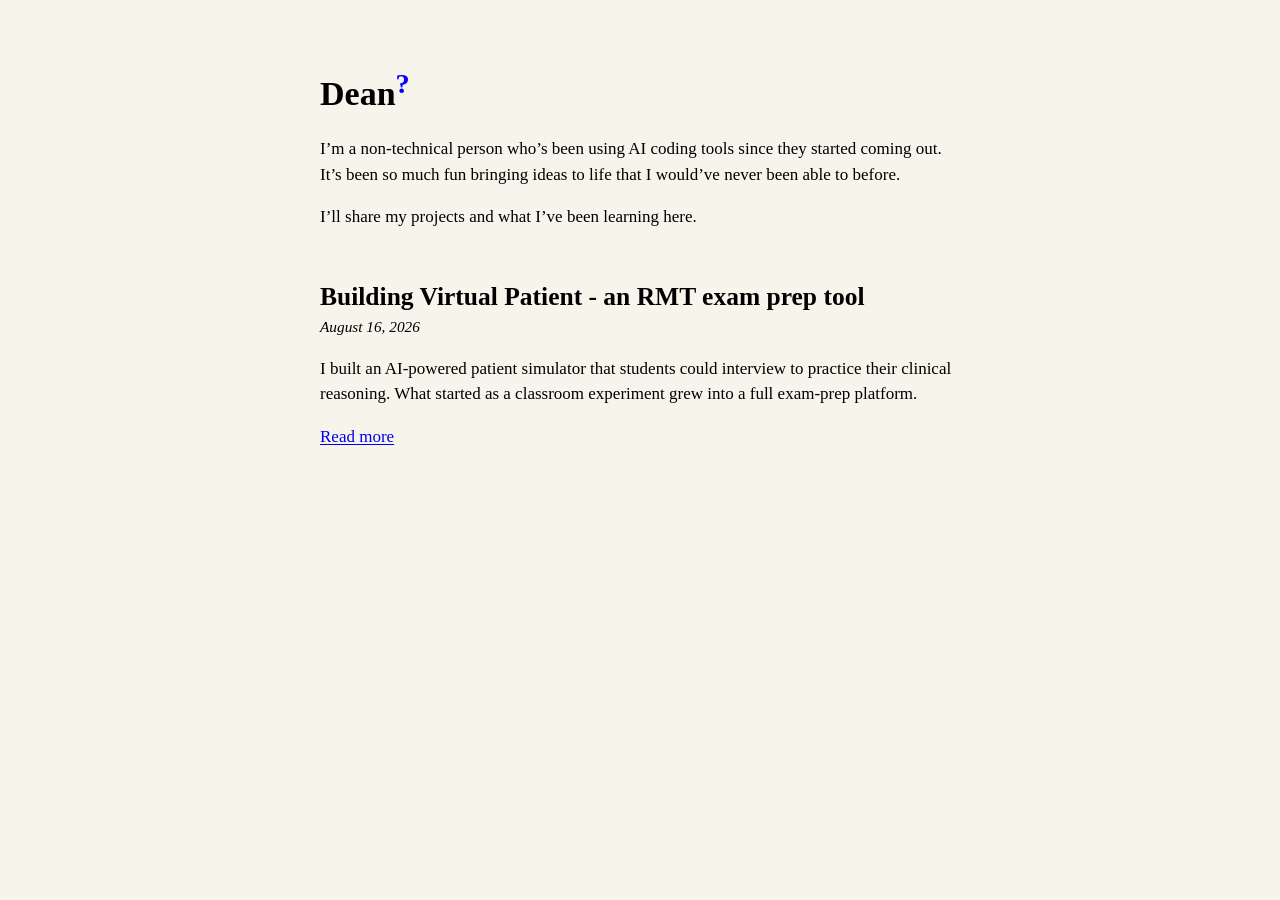
==== index.html @ 387c5a28 "Clean up static site artifacts" ====
<!DOCTYPE html>
<html lang="en">
<head>
  <meta charset="utf-8">
  <meta name="viewport" content="width=device-width, initial-scale=1">
  <title>Dean</title>
  <meta name="description" content="Projects and notes from an independent builder working with AI.">
  <link rel="stylesheet" href="style.css">
</head>
<body>
  <main>
    <h1 class="site-title">Dean<a href="about/" aria-label="About Dean" title="find out more about me"><sup>?</sup></a></h1>

    <p>I’m a non-technical person who’s been using AI coding tools since they
    started coming out. It’s been so much fun bringing ideas to life that I
    would’ve never been able to before.</p>
    <p>I’ll share my projects and what I’ve been learning here.</p>

    <article class="featured-post">
      <h2>Building Virtual Patient - an RMT exam prep tool</h2>
      <p class="publication-date"><time datetime="2026-08-16">August 16, 2026</time></p>
      <p>I built an AI-powered patient simulator that students could interview
      to practice their clinical reasoning. What started as a classroom
      experiment grew into a full exam-prep platform.</p>
      <p><a href="writing/building-virtual-patient/">Read more</a></p>
    </article>
  </main>
</body>
</html>
---- style.css ----
body {
  background: #f7f4ec;
}

main {
  max-width: 40rem;
  margin: auto;
  padding-block: 2rem;
  padding-inline: 1rem;
  font-size: 17px;
  line-height: 1.5;
}

a {
  text-underline-offset: 0.12em;
}

a:hover {
  color: #00008b;
}

a:focus-visible {
  outline: 2px solid #00008b;
  outline-offset: 2px;
}

.site-title {
  margin-bottom: 0;
}

.back-link {
  font-size: 0.85em;
  margin-bottom: 1.5rem;
}

.site-title a {
  color: blue;
  text-decoration: none;
}

main > h2 {
  margin-top: 2rem;
}

.featured-post {
  margin-top: 3rem;
}

article > h1,
article > h2 {
  margin-bottom: 0;
}

.publication-date {
  margin-top: 0;
  font-size: 0.9em;
  font-style: italic;
}

.article-figure {
  margin: 2rem 0;
}

.lightbox-trigger {
  display: block;
  width: 100%;
  padding: 0;
  border: 0;
  background: transparent;
  color: inherit;
  font: inherit;
  text-align: inherit;
  cursor: zoom-in;
}

.lightbox-trigger:focus-visible {
  outline: 2px solid #00008b;
  outline-offset: 4px;
}

.lightbox-trigger img {
  display: block;
  width: 100%;
  height: auto;
  border: 1px solid #d8d3c7;
  border-radius: 4px;
}

.image-lightbox {
  width: min(92vw, 72rem);
  max-width: 92vw;
  max-height: 92vh;
  padding: 3rem 1rem 1rem;
  border: 0;
  border-radius: 6px;
  background: #fff;
  color: #30303b;
}

.image-lightbox::backdrop {
  background: rgb(0 0 0 / 0.78);
}

.image-lightbox img {
  display: block;
  max-width: 100%;
  max-height: 78vh;
  width: auto;
  height: auto;
  margin: auto;
}

.image-lightbox p {
  margin: 0.75rem 0 0;
  text-align: center;
  font-size: 0.9em;
}

.image-lightbox-close {
  position: absolute;
  top: 0.5rem;
  right: 0.75rem;
  padding: 0.1rem 0.45rem;
  border: 0;
  background: transparent;
  color: inherit;
  font-size: 1.75rem;
  line-height: 1;
  cursor: pointer;
}

.image-lightbox-close:focus {
  outline: none;
}

.image-lightbox-close:focus-visible {
  outline: 2px solid #00008b;
  outline-offset: 3px;
  border-radius: 4px;
}

.article-figure figcaption {
  margin-top: 0.75rem;
  color: #5d5a53;
  font-size: 0.9em;
}
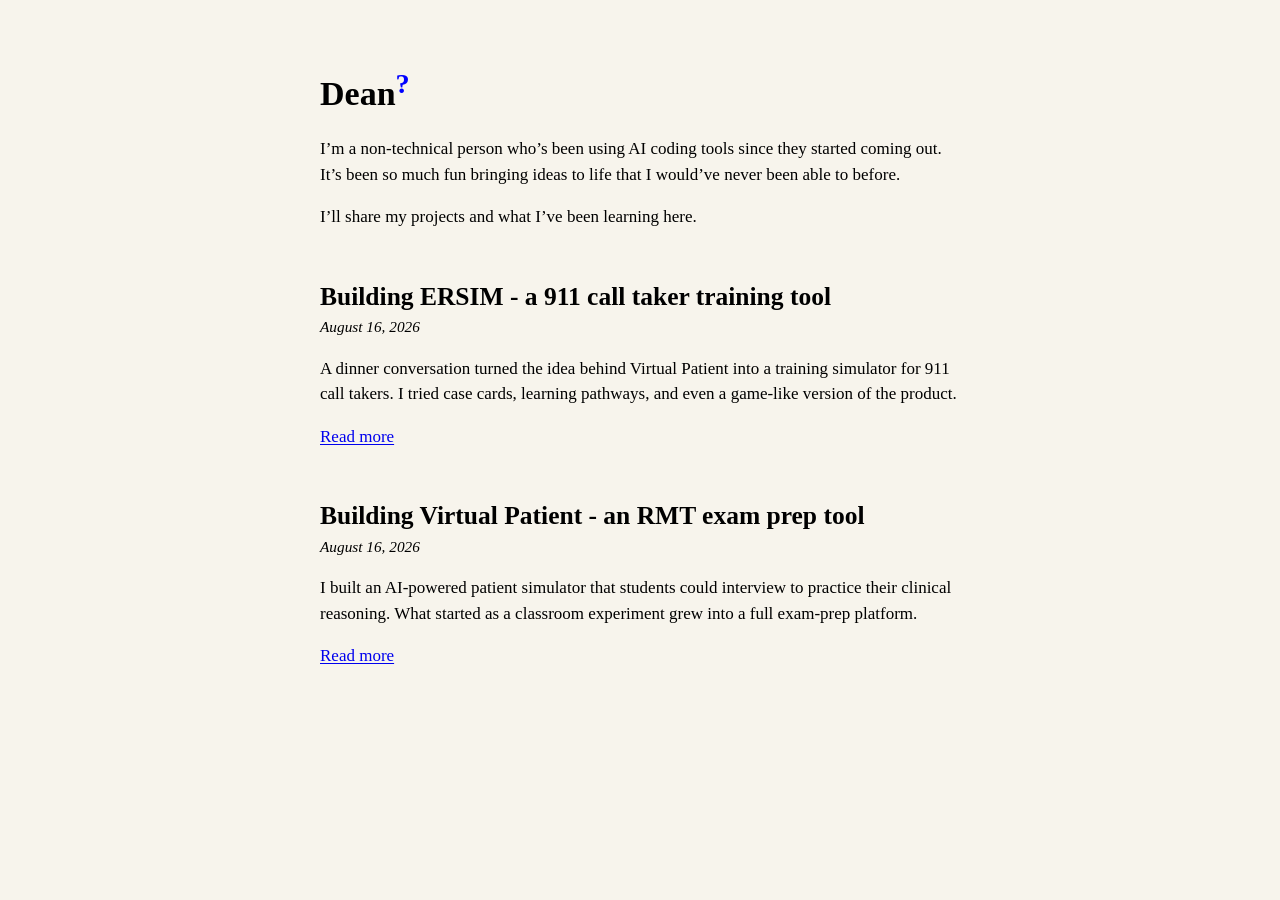
==== commit e2a5e263: "Add ERSIM post" ====
--- a/index.html
+++ b/index.html
@@ -17,6 +17,15 @@
     <p>I’ll share my projects and what I’ve been learning here.</p>
 
     <article class="featured-post">
+      <h2>Building ERSIM - a 911 call taker training tool</h2>
+      <p class="publication-date"><time datetime="2026-08-16">August 16, 2026</time></p>
+      <p>A dinner conversation turned the idea behind Virtual Patient into a
+      training simulator for 911 call takers. I tried case cards, learning
+      pathways, and even a game-like version of the product.</p>
+      <p><a href="writing/building-ersim/">Read more</a></p>
+    </article>
+
+    <article class="featured-post">
       <h2>Building Virtual Patient - an RMT exam prep tool</h2>
       <p class="publication-date"><time datetime="2026-08-16">August 16, 2026</time></p>
       <p>I built an AI-powered patient simulator that students could interview
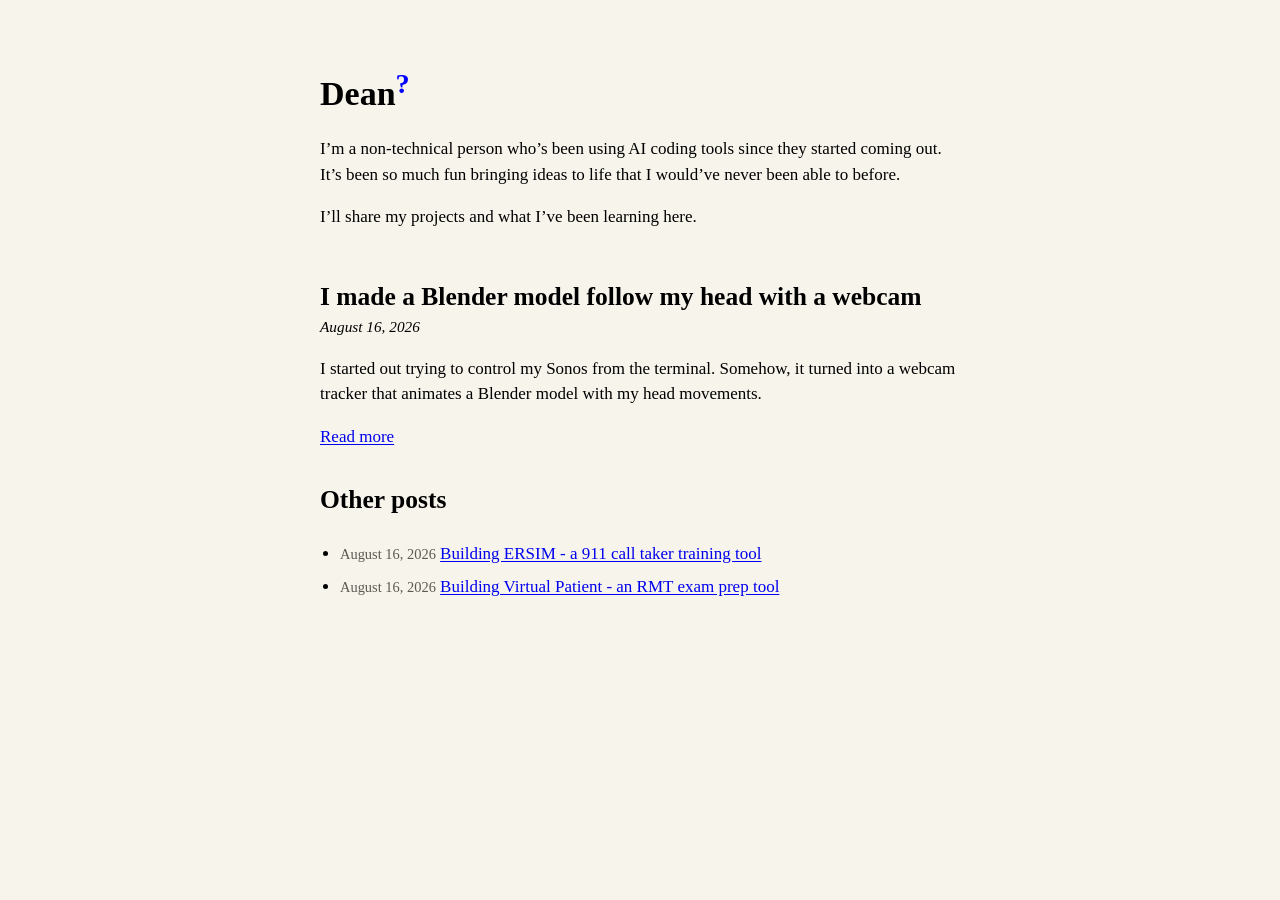
==== commit 949a619f: "Publish webcam motion capture post" ====
--- a/index.html
+++ b/index.html
@@ -17,22 +17,19 @@
     <p>I’ll share my projects and what I’ve been learning here.</p>
 
     <article class="featured-post">
-      <h2>Building ERSIM - a 911 call taker training tool</h2>
+      <h2>I made a Blender model follow my head with a webcam</h2>
       <p class="publication-date"><time datetime="2026-08-16">August 16, 2026</time></p>
-      <p>A dinner conversation turned the idea behind Virtual Patient into a
-      training simulator for 911 call takers. I tried case cards, learning
-      pathways, and even a game-like version of the product.</p>
-      <p><a href="writing/building-ersim/">Read more</a></p>
+      <p>I started out trying to control my Sonos from the terminal. Somehow,
+      it turned into a webcam tracker that animates a Blender model with my
+      head movements.</p>
+      <p><a href="writing/webcam-blender-mocap/">Read more</a></p>
     </article>
 
-    <article class="featured-post">
-      <h2>Building Virtual Patient - an RMT exam prep tool</h2>
-      <p class="publication-date"><time datetime="2026-08-16">August 16, 2026</time></p>
-      <p>I built an AI-powered patient simulator that students could interview
-      to practice their clinical reasoning. What started as a classroom
-      experiment grew into a full exam-prep platform.</p>
-      <p><a href="writing/building-virtual-patient/">Read more</a></p>
-    </article>
+    <h2>Other posts</h2>
+    <ul class="post-index">
+      <li><time datetime="2026-08-16">August 16, 2026</time> <a href="writing/building-ersim/">Building ERSIM - a 911 call taker training tool</a></li>
+      <li><time datetime="2026-08-16">August 16, 2026</time> <a href="writing/building-virtual-patient/">Building Virtual Patient - an RMT exam prep tool</a></li>
+    </ul>
   </main>
 </body>
 </html>
--- a/style.css
+++ b/style.css
@@ -44,6 +44,19 @@
 
 .featured-post {
   margin-top: 3rem;
+}
+
+.post-index {
+  padding-left: 1.25rem;
+}
+
+.post-index li {
+  margin-block: 0.5rem;
+}
+
+.post-index time {
+  color: #5d5a53;
+  font-size: 0.85em;
 }
 
 article > h1,
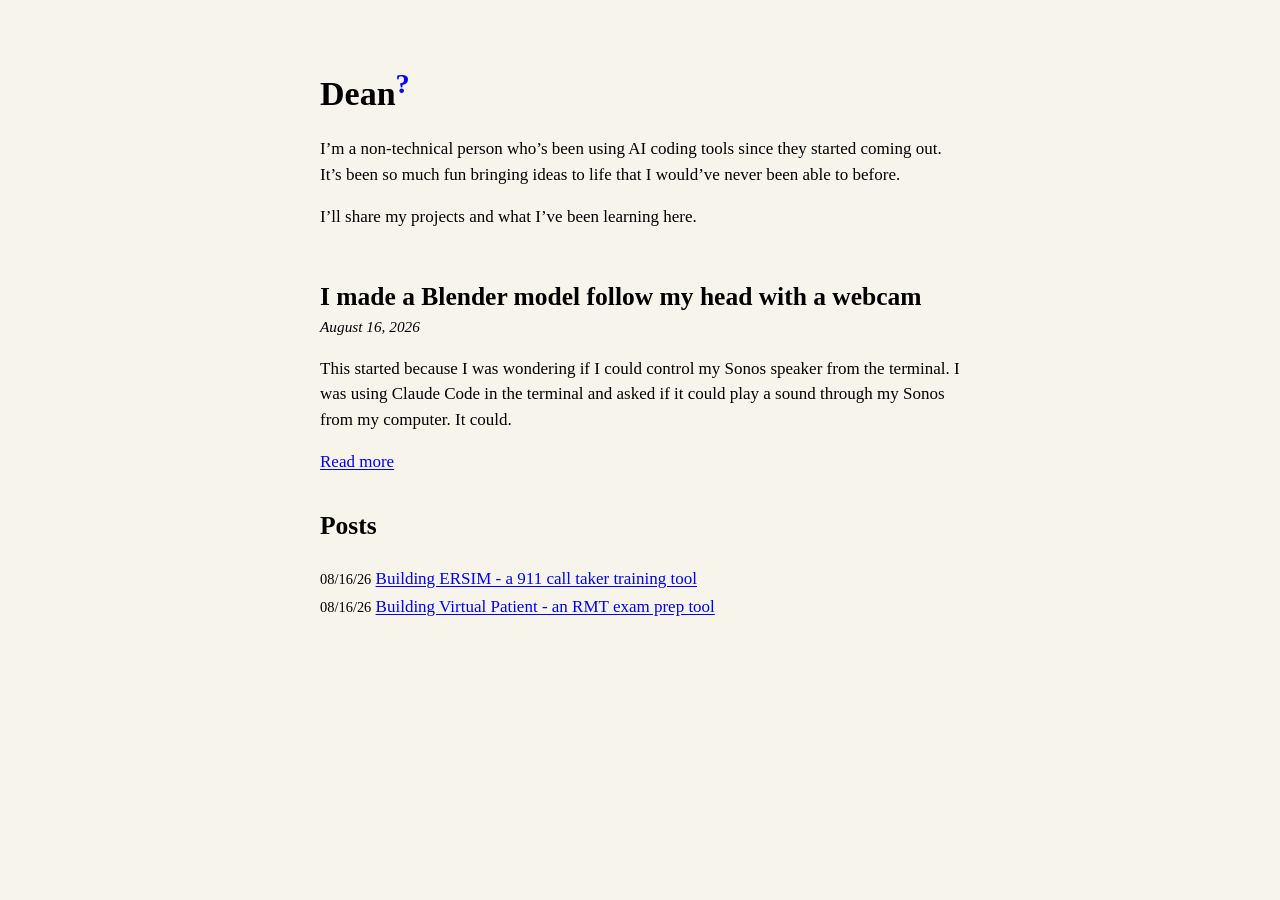
==== commit f1cc7be6: "Update homepage copy and post list" ====
--- a/index.html
+++ b/index.html
@@ -4,7 +4,7 @@
   <meta charset="utf-8">
   <meta name="viewport" content="width=device-width, initial-scale=1">
   <title>Dean</title>
-  <meta name="description" content="Projects and notes from an independent builder working with AI.">
+  <meta name="description" content="Projects and notes from a non-technical builder using AI tools.">
   <link rel="stylesheet" href="style.css">
 </head>
 <body>
@@ -19,17 +19,18 @@
     <article class="featured-post">
       <h2>I made a Blender model follow my head with a webcam</h2>
       <p class="publication-date"><time datetime="2026-08-16">August 16, 2026</time></p>
-      <p>I started out trying to control my Sonos from the terminal. Somehow,
-      it turned into a webcam tracker that animates a Blender model with my
-      head movements.</p>
+      <p>This started because I was wondering if I could control my Sonos
+      speaker from the terminal. I was using Claude Code in the terminal and
+      asked if it could play a sound through my Sonos from my computer. It
+      could.</p>
       <p><a href="writing/webcam-blender-mocap/">Read more</a></p>
     </article>
 
-    <h2>Other posts</h2>
-    <ul class="post-index">
-      <li><time datetime="2026-08-16">August 16, 2026</time> <a href="writing/building-ersim/">Building ERSIM - a 911 call taker training tool</a></li>
-      <li><time datetime="2026-08-16">August 16, 2026</time> <a href="writing/building-virtual-patient/">Building Virtual Patient - an RMT exam prep tool</a></li>
-    </ul>
+    <h2>Posts</h2>
+    <div class="post-index">
+      <p><time datetime="2026-08-16">08/16/26</time> <a href="writing/building-ersim/">Building ERSIM - a 911 call taker training tool</a></p>
+      <p><time datetime="2026-08-16">08/16/26</time> <a href="writing/building-virtual-patient/">Building Virtual Patient - an RMT exam prep tool</a></p>
+    </div>
   </main>
 </body>
 </html>
--- a/style.css
+++ b/style.css
@@ -47,15 +47,14 @@
 }
 
 .post-index {
-  padding-left: 1.25rem;
+  margin: 1rem 0;
 }
 
-.post-index li {
-  margin-block: 0.5rem;
+.post-index p {
+  margin-block: 0.15rem;
 }
 
 .post-index time {
-  color: #5d5a53;
   font-size: 0.85em;
 }
 
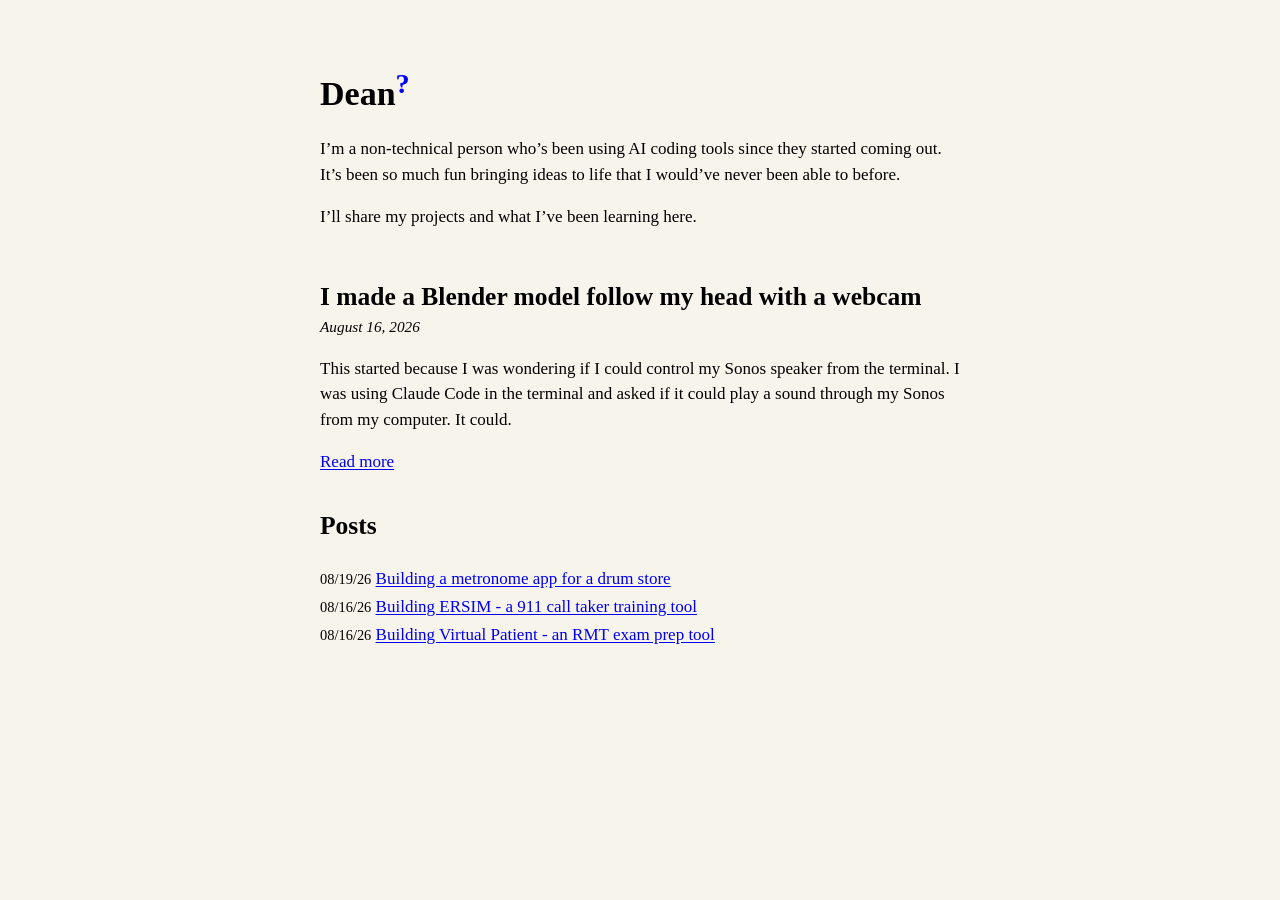
==== commit 269024b6: "Publish metronome app post" ====
--- a/index.html
+++ b/index.html
@@ -28,6 +28,7 @@
 
     <h2>Posts</h2>
     <div class="post-index">
+      <p><time datetime="2026-08-19">08/19/26</time> <a href="writing/building-metronome-app/">Building a metronome app for a drum store</a></p>
       <p><time datetime="2026-08-16">08/16/26</time> <a href="writing/building-ersim/">Building ERSIM - a 911 call taker training tool</a></p>
       <p><time datetime="2026-08-16">08/16/26</time> <a href="writing/building-virtual-patient/">Building Virtual Patient - an RMT exam prep tool</a></p>
     </div>
--- a/style.css
+++ b/style.css
@@ -71,6 +71,20 @@
 
 .article-figure {
   margin: 2rem 0;
+}
+
+.article-figure--portrait {
+  width: min(100%, 20rem);
+  margin: 2rem auto;
+}
+
+.article-image {
+  display: block;
+  width: 100%;
+  height: auto;
+  margin-inline: auto;
+  border: 1px solid #d8d3c7;
+  border-radius: 4px;
 }
 
 .lightbox-trigger {
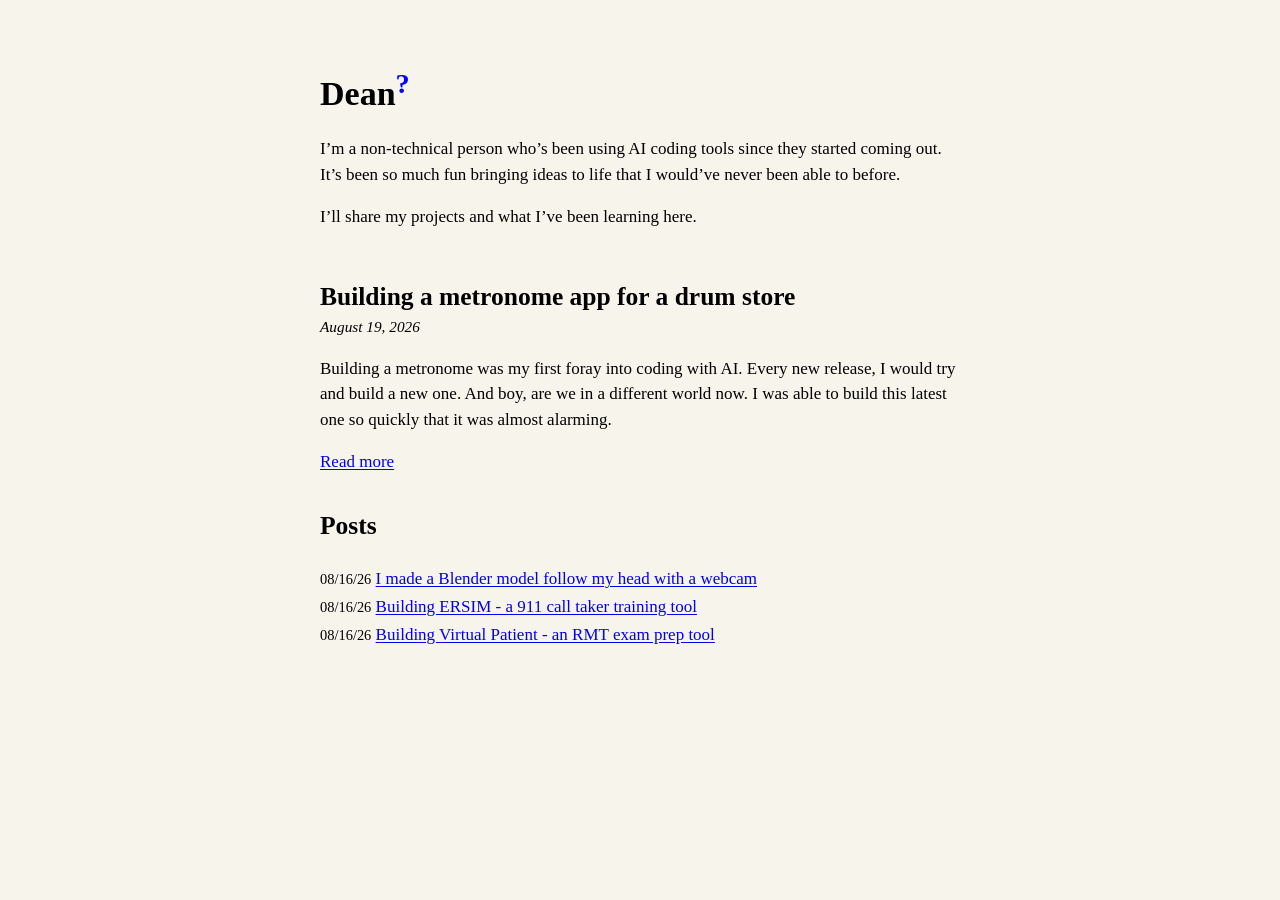
==== commit daeb5b3d: "Feature the latest article on homepage" ====
--- a/index.html
+++ b/index.html
@@ -17,18 +17,18 @@
     <p>I’ll share my projects and what I’ve been learning here.</p>
 
     <article class="featured-post">
-      <h2>I made a Blender model follow my head with a webcam</h2>
-      <p class="publication-date"><time datetime="2026-08-16">August 16, 2026</time></p>
-      <p>This started because I was wondering if I could control my Sonos
-      speaker from the terminal. I was using Claude Code in the terminal and
-      asked if it could play a sound through my Sonos from my computer. It
-      could.</p>
-      <p><a href="writing/webcam-blender-mocap/">Read more</a></p>
+      <h2>Building a metronome app for a drum store</h2>
+      <p class="publication-date"><time datetime="2026-08-19">August 19, 2026</time></p>
+      <p>Building a metronome was my first foray into coding with AI. Every new
+      release, I would try and build a new one. And boy, are we in a different
+      world now. I was able to build this latest one so quickly that it was
+      almost alarming.</p>
+      <p><a href="writing/building-metronome-app/">Read more</a></p>
     </article>
 
     <h2>Posts</h2>
     <div class="post-index">
-      <p><time datetime="2026-08-19">08/19/26</time> <a href="writing/building-metronome-app/">Building a metronome app for a drum store</a></p>
+      <p><time datetime="2026-08-16">08/16/26</time> <a href="writing/webcam-blender-mocap/">I made a Blender model follow my head with a webcam</a></p>
       <p><time datetime="2026-08-16">08/16/26</time> <a href="writing/building-ersim/">Building ERSIM - a 911 call taker training tool</a></p>
       <p><time datetime="2026-08-16">08/16/26</time> <a href="writing/building-virtual-patient/">Building Virtual Patient - an RMT exam prep tool</a></p>
     </div>
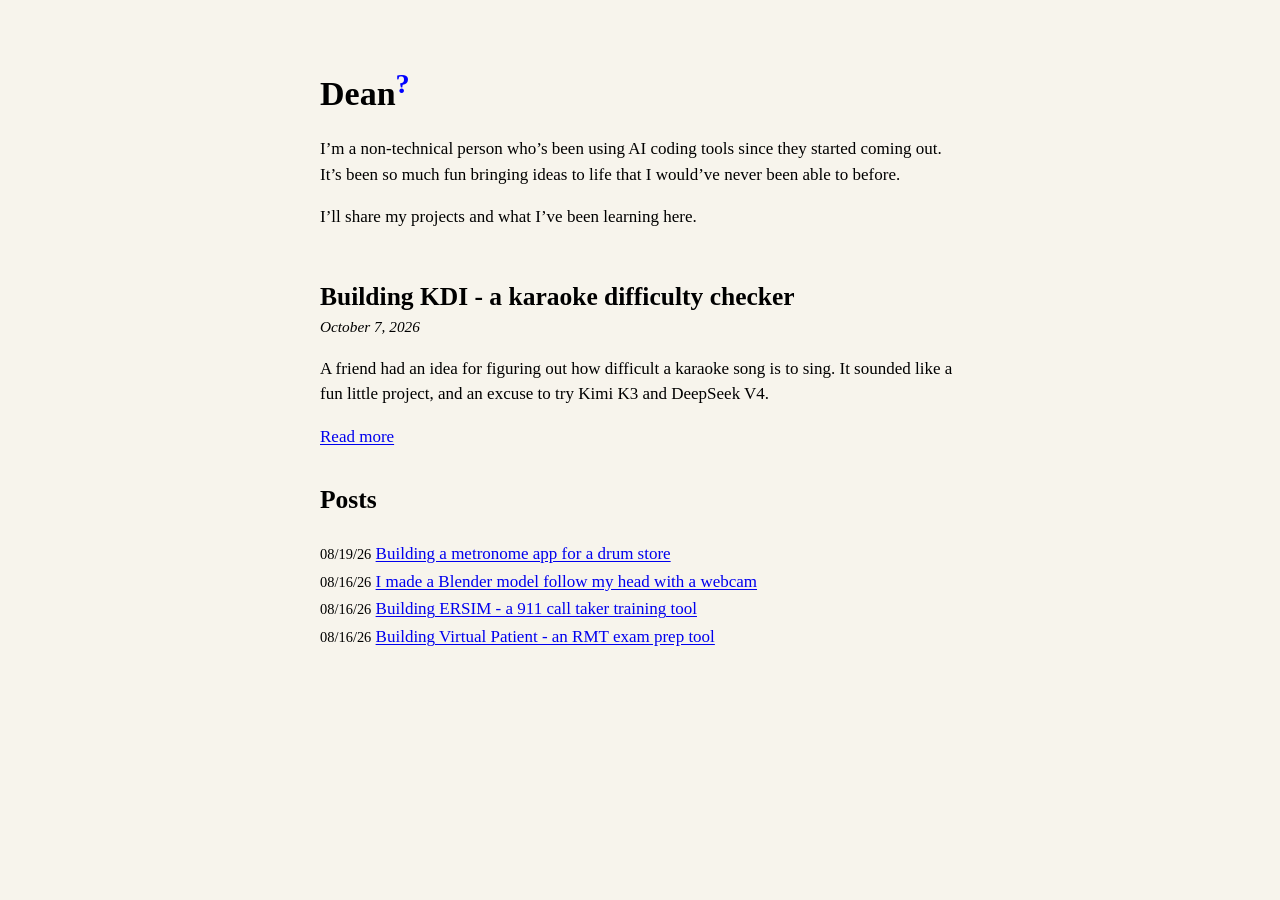
==== commit 6788e1b8: "Publish karaoke difficulty checker post" ====
--- a/index.html
+++ b/index.html
@@ -17,17 +17,17 @@
     <p>I’ll share my projects and what I’ve been learning here.</p>
 
     <article class="featured-post">
-      <h2>Building a metronome app for a drum store</h2>
-      <p class="publication-date"><time datetime="2026-08-19">August 19, 2026</time></p>
-      <p>Building a metronome was my first foray into coding with AI. Every new
-      release, I would try and build a new one. And boy, are we in a different
-      world now. I was able to build this latest one so quickly that it was
-      almost alarming.</p>
-      <p><a href="writing/building-metronome-app/">Read more</a></p>
+      <h2>Building KDI - a karaoke difficulty checker</h2>
+      <p class="publication-date"><time datetime="2026-10-07">October 7, 2026</time></p>
+      <p>A friend had an idea for figuring out how difficult a karaoke song is
+      to sing. It sounded like a fun little project, and an excuse to try
+      Kimi K3 and DeepSeek V4.</p>
+      <p><a href="writing/building-kdi/">Read more</a></p>
     </article>
 
     <h2>Posts</h2>
     <div class="post-index">
+      <p><time datetime="2026-08-19">08/19/26</time> <a href="writing/building-metronome-app/">Building a metronome app for a drum store</a></p>
       <p><time datetime="2026-08-16">08/16/26</time> <a href="writing/webcam-blender-mocap/">I made a Blender model follow my head with a webcam</a></p>
       <p><time datetime="2026-08-16">08/16/26</time> <a href="writing/building-ersim/">Building ERSIM - a 911 call taker training tool</a></p>
       <p><time datetime="2026-08-16">08/16/26</time> <a href="writing/building-virtual-patient/">Building Virtual Patient - an RMT exam prep tool</a></p>
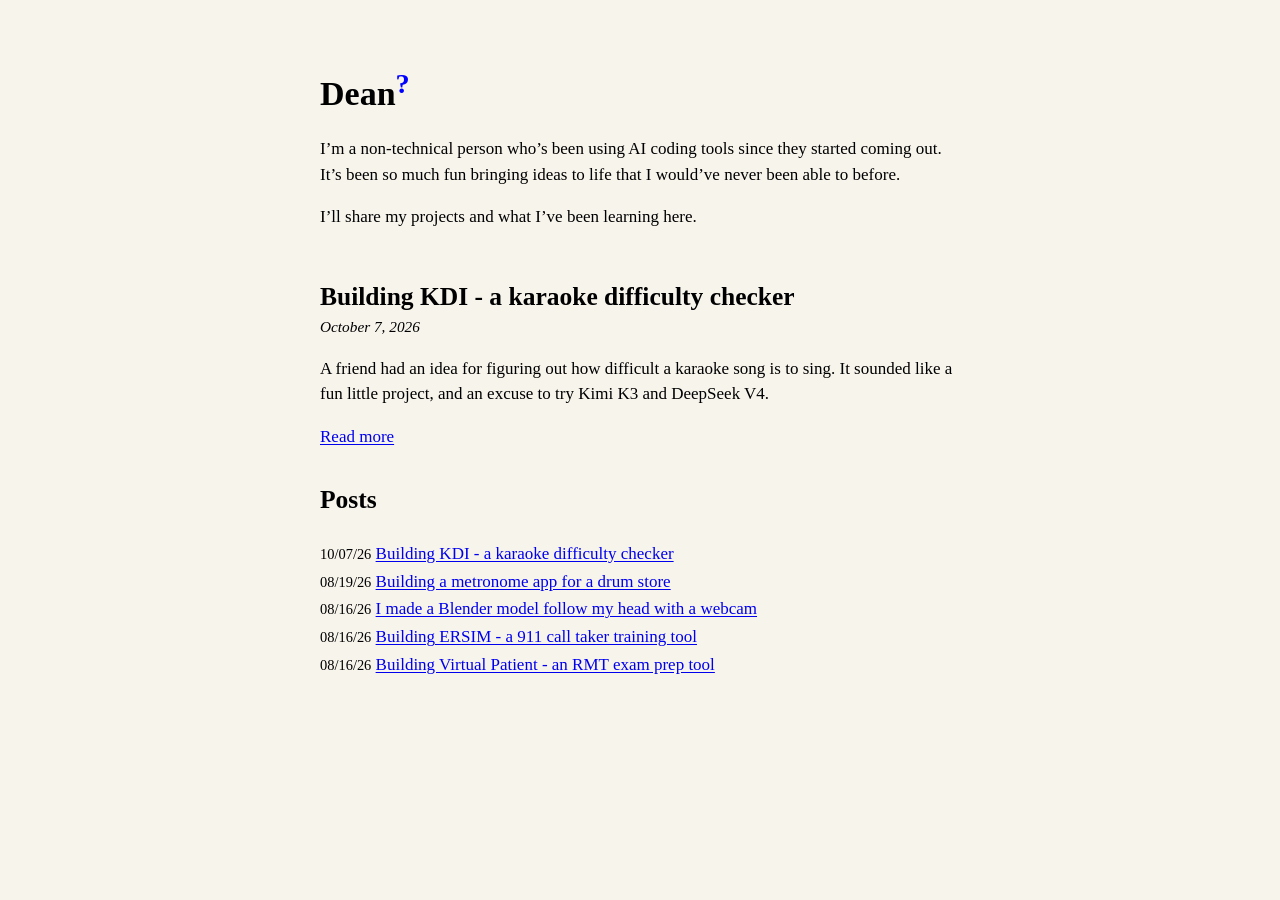
==== commit cfc871b3: "Always include featured articles in Posts" ====
--- a/index.html
+++ b/index.html
@@ -27,6 +27,7 @@
 
     <h2>Posts</h2>
     <div class="post-index">
+      <p><time datetime="2026-10-07">10/07/26</time> <a href="writing/building-kdi/">Building KDI - a karaoke difficulty checker</a></p>
       <p><time datetime="2026-08-19">08/19/26</time> <a href="writing/building-metronome-app/">Building a metronome app for a drum store</a></p>
       <p><time datetime="2026-08-16">08/16/26</time> <a href="writing/webcam-blender-mocap/">I made a Blender model follow my head with a webcam</a></p>
       <p><time datetime="2026-08-16">08/16/26</time> <a href="writing/building-ersim/">Building ERSIM - a 911 call taker training tool</a></p>
